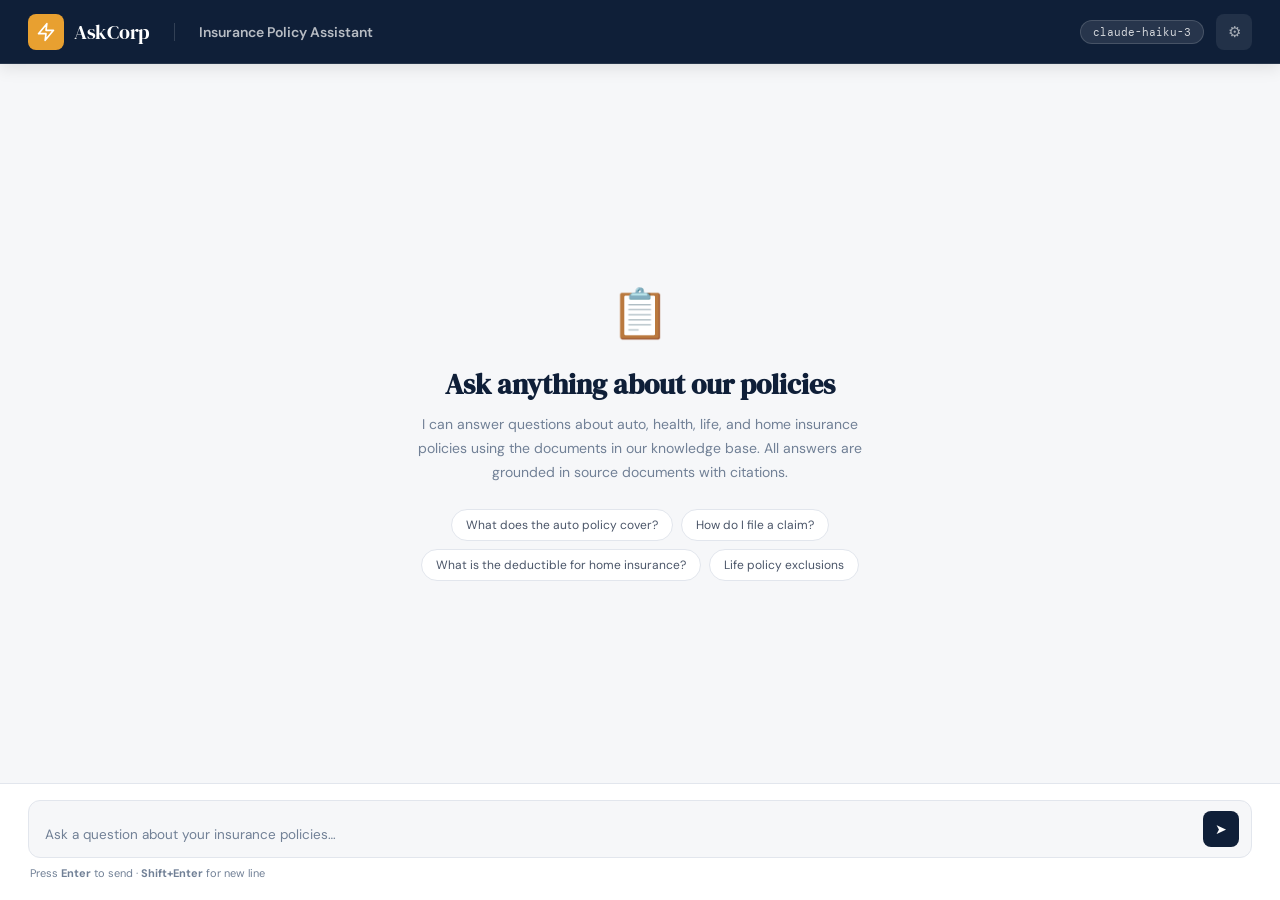
==== frontend/index.html @ 79b6ca6a "frontend with lambda layer added" ====
<!DOCTYPE html>
<html lang="en">

<head>
  <meta charset="UTF-8">
  <meta name="viewport" content="width=device-width, initial-scale=1.0">
  <title>AskCorp — ABC Insurance Knowledge Assistant</title>
  <link
    href="https://fonts.googleapis.com/css2?family=DM+Serif+Display:ital@0;1&family=DM+Sans:wght@300;400;500;600&family=DM+Mono:wght@400;500&display=swap"
    rel="stylesheet">
  <link rel="stylesheet" href="css/styles.css">
</head>

<body>

  <div class="app">

    <!-- ══════════════ MAIN ══════════════ -->
    <main class="main">

      <!-- Top bar -->
      <div class="topbar">
        <div class="topbar-left">
          <div class="brand-logo">
            <div class="brand-icon"><img src="assets/logo.svg" alt="AskCorp Logo" style="width: 20px; height: 20px;"></div>
            <span class="brand-name">AskCorp</span>
          </div>
          <div class="topbar-title">Insurance Policy Assistant</div>
        </div>
        <div class="topbar-meta">
          <span class="topbar-badge" id="model-badge">claude-haiku-3</span>
          <button class="btn-settings" onclick="openSettings()" title="Configure endpoints">⚙</button>
        </div>
      </div>

      <!-- Chat -->
      <div class="chat-area" id="chat-area">
        <div class="welcome" id="welcome-screen">
          <span class="welcome-icon">📋</span>
          <h2>Ask anything about our policies</h2>
          <p>I can answer questions about auto, health, life, and home insurance policies using the documents in our
            knowledge base. All answers are grounded in source documents with citations.</p>
          <div class="suggestion-chips">
            <div class="chip" onclick="sendChip(this)">What does the auto policy cover?</div>
            <div class="chip" onclick="sendChip(this)">How do I file a claim?</div>
            <div class="chip" onclick="sendChip(this)">What is the deductible for home insurance?</div>
            <div class="chip" onclick="sendChip(this)">Life policy exclusions</div>
          </div>
        </div>
      </div>

      <!-- Input -->
      <div class="input-bar">
        <div class="input-wrap">
          <textarea id="chat-input" placeholder="Ask a question about your insurance policies…" rows="1"
            onkeydown="handleKey(event)" oninput="autoResize(this)"></textarea>
          <button class="btn-send" id="send-btn" onclick="sendMessage()">
            ➤
          </button>
        </div>
        <div class="input-footer">
          <span class="input-hint">Press <strong>Enter</strong> to send · <strong>Shift+Enter</strong> for new
            line</span>
        </div>
      </div>
    </main>
  </div>

  <!-- ══════════════ SETTINGS MODAL ══════════════ -->
  <div class="modal-overlay" id="settings-modal">
    <div class="modal">
      <div class="modal-header">
        <h3>⚙ Model Settings</h3>
        <button class="modal-close" onclick="closeSettings()">✕</button>
      </div>
      <div class="modal-body">
        <div class="form-group">
          <label class="form-label">Foundation Model</label>
          <input class="form-input" type="text" id="cfg-model" placeholder="anthropic.claude-3-haiku-20240307-v1:0"
            value="anthropic.claude-3-haiku-20240307-v1:0">
          <div class="form-hint">Bedrock model ID sent with each query request.</div>
        </div>
      </div>
      <div class="modal-footer">
        <button class="btn-secondary" onclick="closeSettings()">Cancel</button>
        <button class="btn-primary" onclick="saveSettings()">Save Configuration</button>
      </div>
    </div>
  </div>

  <!-- ══════════════ TOAST CONTAINER ══════════════ -->
  <div class="toast-container" id="toast-container"></div>

  <script src="js/app.js"></script>
</body>

</html>
---- frontend/css/styles.css ----
/* ── Reset & Variables ─────────────────────────────────── */
*, *::before, *::after { box-sizing: border-box; margin: 0; padding: 0; }

:root {
  --navy:       #0f1f38;
  --navy-light: #162d50;
  --navy-mid:   #1e3d6e;
  --accent:     #e8a030;
  --accent-dim: rgba(232,160,48,0.15);
  --accent-glow:rgba(232,160,48,0.08);
  --white:      #ffffff;
  --offwhite:   #f6f7f9;
  --border:     #e2e6ed;
  --text:       #1a2535;
  --text-mid:   #4a5568;
  --text-soft:  #718096;
  --success:    #2d9b6f;
  --error:      #c94040;
  --sidebar-w:  320px;
  --radius:     10px;
  --shadow-sm:  0 1px 3px rgba(0,0,0,0.08), 0 1px 2px rgba(0,0,0,0.04);
  --shadow-md:  0 4px 16px rgba(0,0,0,0.10);
  --shadow-lg:  0 12px 40px rgba(0,0,0,0.15);
}

html, body {
  height: 100%;
  font-family: 'DM Sans', sans-serif;
  background: var(--offwhite);
  color: var(--text);
  -webkit-font-smoothing: antialiased;
}

/* ── Layout ─────────────────────────────────────────────── */
.app {
  display: flex;
  flex-direction: column;
  height: 100vh;
  overflow: hidden;
}

/* ── Main Panel ─────────────────────────────────────────── */
.main {
  flex: 1;
  display: flex;
  flex-direction: column;
  overflow: hidden;
  background: var(--offwhite);
}

/* Top bar */
.topbar {
  background: var(--navy);
  border-bottom: 1px solid rgba(255,255,255,0.1);
  padding: 0 28px;
  height: 64px;
  display: flex;
  align-items: center;
  justify-content: space-between;
  flex-shrink: 0;
  box-shadow: var(--shadow-md);
}

.topbar-left {
  display: flex;
  align-items: center;
  gap: 24px;
}

.brand-logo {
  display: flex;
  align-items: center;
  gap: 10px;
}

.brand-icon {
  width: 36px; height: 36px;
  background: var(--accent);
  border-radius: 8px;
  display: flex; align-items: center; justify-content: center;
  font-size: 18px;
  flex-shrink: 0;
}

.brand-name {
  font-family: 'DM Serif Display', serif;
  font-size: 20px;
  color: var(--white);
  letter-spacing: -0.3px;
}

.topbar-title {
  font-size: 14px;
  font-weight: 600;
  color: rgba(255,255,255,0.7);
  display: flex;
  align-items: center;
  gap: 8px;
  padding-left: 24px;
  border-left: 1px solid rgba(255,255,255,0.15);
}

.topbar-meta {
  display: flex;
  align-items: center;
  gap: 12px;
}

.btn-settings {
  background: rgba(255,255,255,0.08);
  border: none;
  color: rgba(255,255,255,0.6);
  width: 36px; height: 36px;
  border-radius: 8px;
  cursor: pointer;
  display: flex; align-items: center; justify-content: center;
  font-size: 15px;
  transition: all 0.2s;
}
.btn-settings:hover { background: rgba(255,255,255,0.15); color: var(--white); }

.topbar-badge {
  background: rgba(255,255,255,0.1);
  border: 1px solid rgba(255,255,255,0.15);
  border-radius: 20px;
  padding: 4px 12px;
  font-size: 11px;
  color: rgba(255,255,255,0.8);
  font-family: 'DM Mono', monospace;
}

/* Chat area */
.chat-area {
  flex: 1;
  overflow-y: auto;
  padding: 28px 28px 12px;
  display: flex;
  flex-direction: column;
  gap: 20px;
}

.chat-area::-webkit-scrollbar { width: 5px; }
.chat-area::-webkit-scrollbar-track { background: transparent; }
.chat-area::-webkit-scrollbar-thumb { background: #d0d5dd; border-radius: 4px; }

/* Welcome state */
.welcome {
  margin: auto;
  text-align: center;
  max-width: 480px;
  padding: 40px 0;
  animation: fadeUp 0.6s ease both;
}

.welcome-icon {
  font-size: 48px;
  margin-bottom: 20px;
  display: block;
}

.welcome h2 {
  font-family: 'DM Serif Display', serif;
  font-size: 28px;
  color: var(--navy);
  margin-bottom: 10px;
}

.welcome p {
  font-size: 14px;
  color: var(--text-soft);
  line-height: 1.7;
  margin-bottom: 24px;
}

.suggestion-chips {
  display: flex;
  flex-wrap: wrap;
  gap: 8px;
  justify-content: center;
}

.chip {
  background: var(--white);
  border: 1px solid var(--border);
  border-radius: 20px;
  padding: 7px 14px;
  font-size: 12px;
  color: var(--text-mid);
  cursor: pointer;
  transition: all 0.2s;
}

.chip:hover {
  border-color: var(--navy-mid);
  background: var(--navy);
  color: var(--white);
}

/* Messages */
.msg {
  display: flex;
  gap: 12px;
  animation: fadeUp 0.3s ease both;
  max-width: 820px;
}

.msg.user { flex-direction: row-reverse; align-self: flex-end; }
.msg.assistant { align-self: flex-start; }

.msg-avatar {
  width: 34px; height: 34px;
  border-radius: 8px;
  display: flex; align-items: center; justify-content: center;
  font-size: 15px;
  flex-shrink: 0;
  margin-top: 2px;
}

.msg.user .msg-avatar {
  background: var(--navy);
  color: var(--white);
  font-size: 12px;
  font-weight: 600;
}

.msg.assistant .msg-avatar {
  background: var(--accent);
  font-size: 14px;
}

.msg-body { flex: 1; min-width: 0; }

.msg-bubble {
  padding: 13px 16px;
  border-radius: 12px;
  font-size: 13.5px;
  line-height: 1.65;
}

.msg.user .msg-bubble {
  background: var(--navy);
  color: var(--white);
  border-radius: 12px 4px 12px 12px;
}

.msg.assistant .msg-bubble {
  background: var(--white);
  border: 1px solid var(--border);
  border-radius: 4px 12px 12px 12px;
  color: var(--text);
  box-shadow: var(--shadow-sm);
}

.msg-bubble p { margin-bottom: 8px; }
.msg-bubble p:last-child { margin-bottom: 0; }

/* Citations */
.citations {
  margin-top: 10px;
  display: flex;
  flex-direction: column;
  gap: 6px;
}

.citation-label {
  font-size: 10px;
  font-weight: 600;
  letter-spacing: 0.8px;
  text-transform: uppercase;
  color: var(--text-soft);
  margin-bottom: 2px;
}

.citation-card {
  background: var(--offwhite);
  border: 1px solid var(--border);
  border-left: 3px solid var(--accent);
  border-radius: 6px;
  padding: 8px 12px;
  font-size: 11.5px;
  color: var(--text-mid);
  display: flex;
  align-items: center;
  gap: 8px;
}

.citation-card .cite-icon { font-size: 12px; flex-shrink: 0; }

.citation-card .cite-file {
  font-family: 'DM Mono', monospace;
  font-size: 11px;
  color: var(--navy);
  font-weight: 500;
}

.citation-card .cite-page {
  margin-left: auto;
  background: var(--accent-dim);
  color: #7a4f10;
  font-size: 10px;
  font-weight: 600;
  padding: 2px 7px;
  border-radius: 10px;
  white-space: nowrap;
}

/* Confidence tag */
.confidence-tag {
  display: inline-flex;
  align-items: center;
  gap: 4px;
  font-size: 10px;
  color: var(--text-soft);
  margin-top: 6px;
}

.confidence-tag .bar {
  display: flex;
  gap: 2px;
}

.confidence-tag .bar-seg {
  width: 16px; height: 3px;
  border-radius: 2px;
  background: var(--border);
}

.confidence-tag .bar-seg.on { background: var(--accent); }

/* Typing indicator */
.typing {
  display: flex;
  gap: 4px;
  align-items: center;
  padding: 14px 16px;
  background: var(--white);
  border: 1px solid var(--border);
  border-radius: 4px 12px 12px 12px;
  width: fit-content;
  box-shadow: var(--shadow-sm);
}

.typing-dot {
  width: 7px; height: 7px;
  border-radius: 50%;
  background: var(--text-soft);
  animation: bounce 1.2s infinite;
}
.typing-dot:nth-child(2) { animation-delay: 0.15s; }
.typing-dot:nth-child(3) { animation-delay: 0.3s; }

@keyframes bounce {
  0%, 80%, 100% { transform: translateY(0); opacity: 0.4; }
  40% { transform: translateY(-5px); opacity: 1; }
}

/* Error message */
.msg-error {
  font-size: 12px;
  color: var(--error);
  background: #fff1f1;
  border: 1px solid #fecaca;
  border-radius: 8px;
  padding: 10px 14px;
  margin-top: 6px;
  display: flex;
  align-items: center;
  gap: 8px;
}

/* ── Input Bar ───────────────────────────────────────────── */
.input-bar {
  padding: 16px 28px 20px;
  background: var(--white);
  border-top: 1px solid var(--border);
  flex-shrink: 0;
}

.input-wrap {
  display: flex;
  align-items: flex-end;
  gap: 10px;
  background: var(--offwhite);
  border: 1.5px solid var(--border);
  border-radius: 12px;
  padding: 10px 12px 10px 16px;
  transition: border-color 0.2s, box-shadow 0.2s;
}

.input-wrap:focus-within {
  border-color: var(--navy-mid);
  box-shadow: 0 0 0 3px rgba(30,61,110,0.08);
}

#chat-input {
  flex: 1;
  background: none;
  border: none;
  outline: none;
  font-family: 'DM Sans', sans-serif;
  font-size: 13.5px;
  color: var(--text);
  resize: none;
  max-height: 120px;
  min-height: 22px;
  line-height: 1.5;
}

#chat-input::placeholder { color: var(--text-soft); }

.btn-send {
  background: var(--navy);
  border: none;
  color: var(--white);
  width: 36px; height: 36px;
  border-radius: 8px;
  cursor: pointer;
  display: flex; align-items: center; justify-content: center;
  flex-shrink: 0;
  transition: all 0.2s;
  font-size: 14px;
}

.btn-send:hover:not(:disabled) { background: var(--navy-mid); transform: translateY(-1px); }
.btn-send:disabled { opacity: 0.4; cursor: not-allowed; transform: none; }

.input-footer {
  display: flex;
  align-items: center;
  justify-content: space-between;
  margin-top: 8px;
  padding: 0 2px;
}

.input-hint {
  font-size: 11px;
  color: var(--text-soft);
}

.doc-count-hint {
  font-size: 11px;
  color: var(--text-soft);
  display: flex;
  align-items: center;
  gap: 5px;
}

/* ── Settings Modal ─────────────────────────────────────── */
.modal-overlay {
  position: fixed; inset: 0;
  background: rgba(0,0,0,0.55);
  backdrop-filter: blur(4px);
  display: none;
  align-items: center;
  justify-content: center;
  z-index: 100;
}

.modal-overlay.open { display: flex; }

.modal {
  background: var(--white);
  border-radius: 14px;
  width: 520px;
  max-width: 95vw;
  box-shadow: var(--shadow-lg);
  animation: modalIn 0.25s ease both;
  overflow: hidden;
}

.modal-header {
  background: var(--navy);
  padding: 20px 24px;
  display: flex;
  align-items: center;
  justify-content: space-between;
}

.modal-header h3 {
  font-family: 'DM Serif Display', serif;
  font-size: 18px;
  color: var(--white);
}

.modal-close {
  background: rgba(255,255,255,0.1);
  border: none;
  color: var(--white);
  width: 28px; height: 28px;
  border-radius: 6px;
  cursor: pointer;
  font-size: 16px;
  display: flex; align-items: center; justify-content: center;
  transition: background 0.2s;
}

.modal-close:hover { background: rgba(255,255,255,0.2); }

.modal-body { padding: 24px; }

.form-group { margin-bottom: 18px; }

.form-label {
  display: block;
  font-size: 12px;
  font-weight: 600;
  color: var(--text);
  margin-bottom: 6px;
  letter-spacing: 0.2px;
}

.form-hint {
  font-size: 11px;
  color: var(--text-soft);
  margin-top: 4px;
  line-height: 1.5;
}

.form-input {
  width: 100%;
  border: 1.5px solid var(--border);
  border-radius: 8px;
  padding: 9px 12px;
  font-family: 'DM Mono', monospace;
  font-size: 12px;
  color: var(--text);
  background: var(--offwhite);
  outline: none;
  transition: border-color 0.2s;
}

.form-input:focus { border-color: var(--navy-mid); }
.form-input::placeholder { color: #aab4c4; }

.modal-footer {
  padding: 16px 24px;
  border-top: 1px solid var(--border);
  display: flex;
  gap: 10px;
  justify-content: flex-end;
}

.btn-primary {
  background: var(--navy);
  color: var(--white);
  border: none;
  padding: 9px 20px;
  border-radius: 8px;
  font-size: 13px;
  font-weight: 500;
  cursor: pointer;
  transition: background 0.2s;
  font-family: 'DM Sans', sans-serif;
}

.btn-primary:hover { background: var(--navy-mid); }

.btn-secondary {
  background: var(--offwhite);
  color: var(--text-mid);
  border: 1px solid var(--border);
  padding: 9px 20px;
  border-radius: 8px;
  font-size: 13px;
  font-weight: 500;
  cursor: pointer;
  transition: background 0.2s;
  font-family: 'DM Sans', sans-serif;
}

.btn-secondary:hover { background: var(--border); }

/* ── Toast ──────────────────────────────────────────────── */
.toast-container {
  position: fixed;
  bottom: 24px; right: 24px;
  display: flex;
  flex-direction: column;
  gap: 8px;
  z-index: 200;
}

.toast {
  background: var(--navy);
  color: var(--white);
  padding: 12px 16px;
  border-radius: 10px;
  font-size: 13px;
  display: flex;
  align-items: center;
  gap: 10px;
  box-shadow: var(--shadow-lg);
  animation: toastIn 0.3s ease both;
  max-width: 320px;
}

.toast.success { border-left: 3px solid #4ade80; }
.toast.error { border-left: 3px solid #f87171; }
.toast.info { border-left: 3px solid var(--accent); }

@keyframes toastIn {
  from { opacity: 0; transform: translateX(20px); }
  to { opacity: 1; transform: translateX(0); }
}

@keyframes toastOut {
  from { opacity: 1; transform: translateX(0); }
  to { opacity: 0; transform: translateX(20px); }
}

/* ── Animations ─────────────────────────────────────────── */
@keyframes fadeUp {
  from { opacity: 0; transform: translateY(12px); }
  to { opacity: 1; transform: translateY(0); }
}

@keyframes slideIn {
  from { opacity: 0; transform: translateX(-8px); }
  to { opacity: 1; transform: translateX(0); }
}

@keyframes modalIn {
  from { opacity: 0; transform: scale(0.96) translateY(-10px); }
  to { opacity: 1; transform: scale(1) translateY(0); }
}

/* ── Scrollbar utility ──────────────────────────────────── */
.scrollable { overflow-y: auto; }
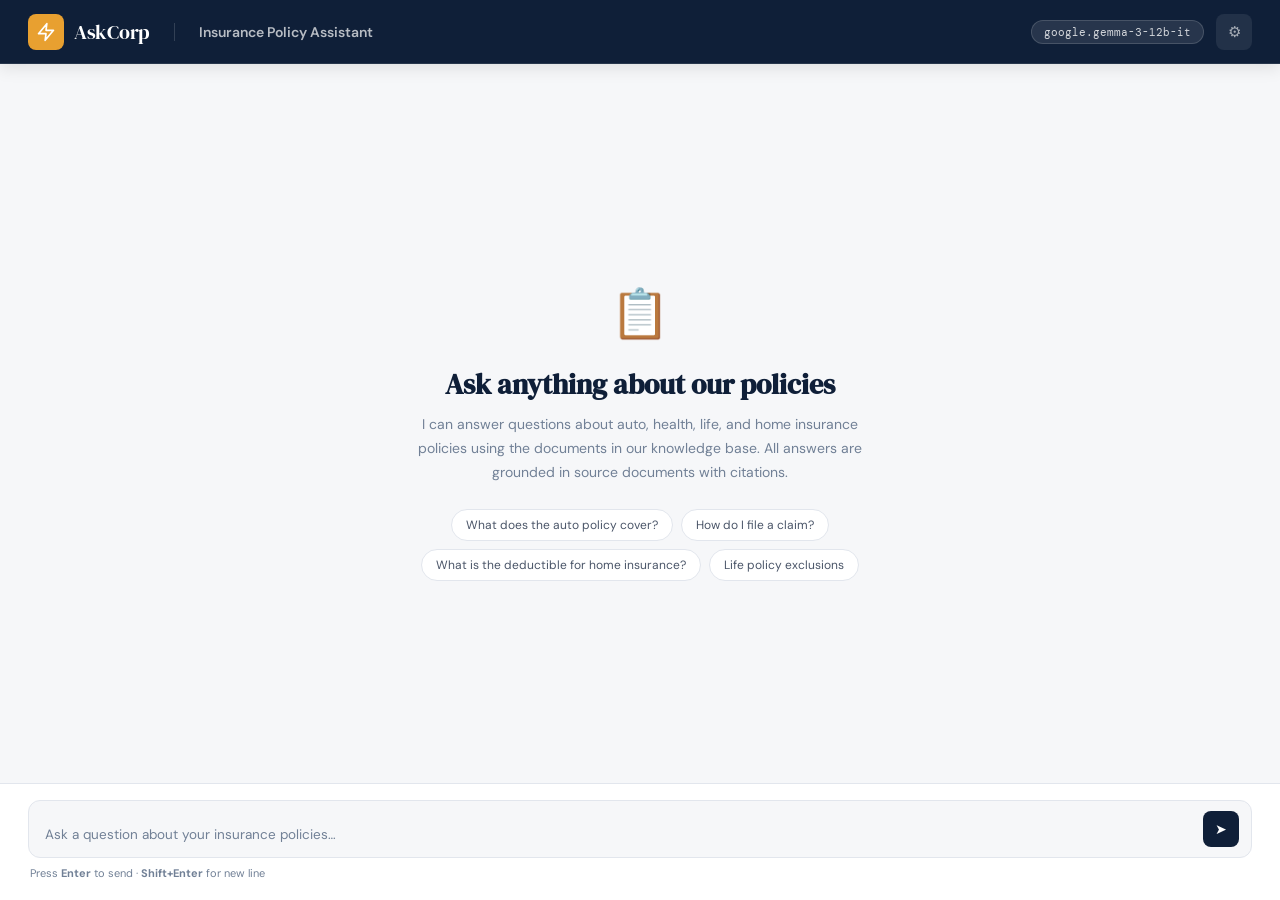
==== commit e60ef189: "code moved to aws-all-works" ====
--- a/frontend/index.html
+++ b/frontend/index.html
@@ -28,7 +28,7 @@
           <div class="topbar-title">Insurance Policy Assistant</div>
         </div>
         <div class="topbar-meta">
-          <span class="topbar-badge" id="model-badge">claude-haiku-3</span>
+          <span class="topbar-badge" id="model-badge">google.gemma-3-12b-it</span>
           <button class="btn-settings" onclick="openSettings()" title="Configure endpoints">⚙</button>
         </div>
       </div>
